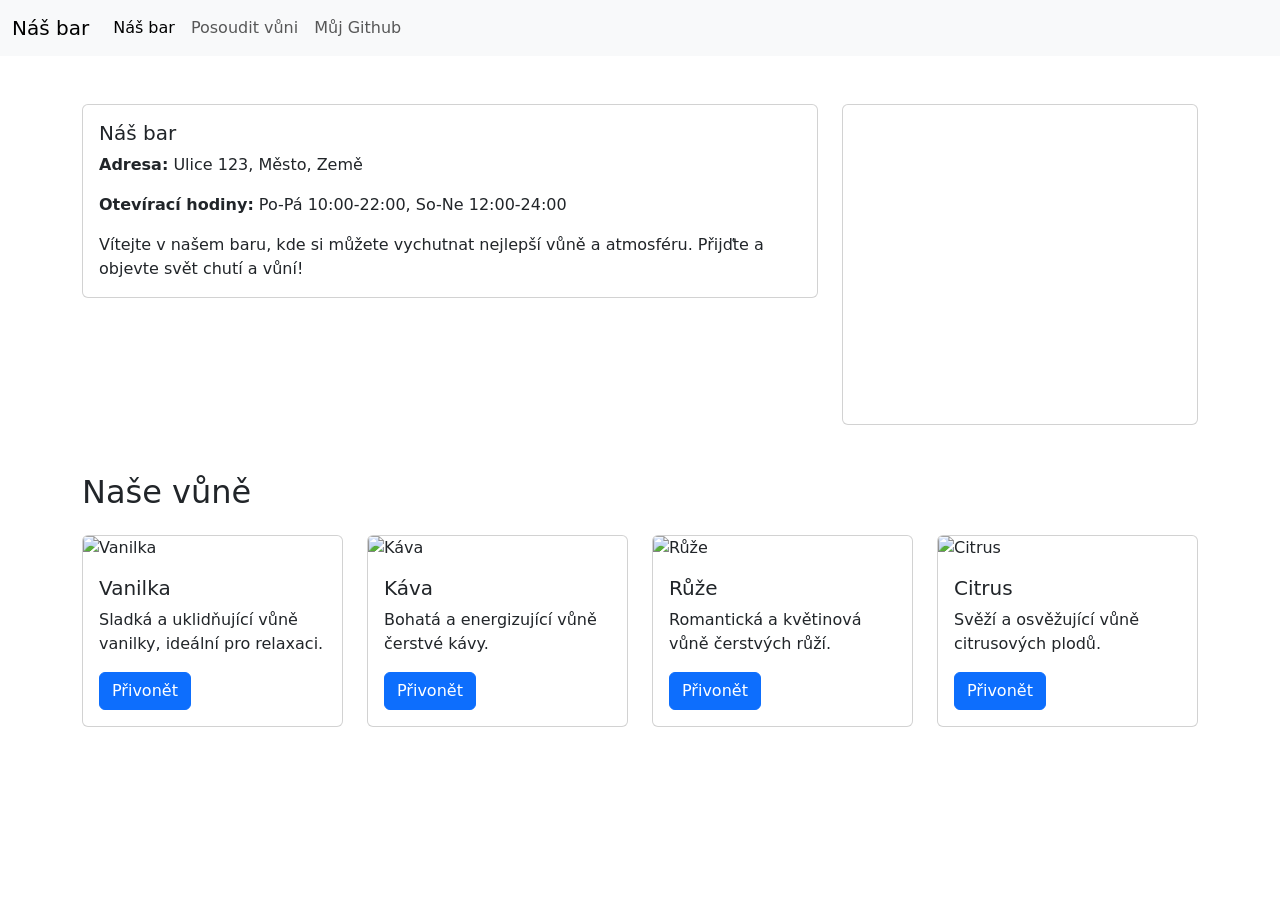
==== index.html @ 70cadab5 "first commit" ====
<!DOCTYPE html>
<html lang="cs">
<head>
    <meta charset="UTF-8">
    <meta name="viewport" content="width=device-width, initial-scale=1.0">
    <title>Náš bar</title>
    <link href="https://cdn.jsdelivr.net/npm/bootstrap@5.3.0/dist/css/bootstrap.min.css" rel="stylesheet">
</head>
<body>
    <nav class="navbar navbar-expand-lg bg-light">
        <div class="container-fluid">
            <a class="navbar-brand" href="index.html">Náš bar</a>
            <button class="navbar-toggler" type="button" data-bs-toggle="collapse" data-bs-target="#navbarNav" aria-controls="navbarNav" aria-expanded="false" aria-label="Toggle navigation">
                <span class="navbar-toggler-icon"></span>
            </button>
            <div class="collapse navbar-collapse" id="navbarNav">
                <ul class="navbar-nav">
                    <li class="nav-item">
                        <a class="nav-link active" aria-current="page" href="index.html">Náš bar</a>
                    </li>
                    <li class="nav-item">
                        <a class="nav-link" href="posoudit-vuni.html">Posoudit vůni</a>
                    </li>
                    <li class="nav-item">
                        <a class="nav-link" href="https://github.com/no-sleepin" target="_blank">Můj Github</a>
                    </li>
                </ul>
            </div>
        </div>
    </nav>

    <div class="container mt-5">
        <div class="row mb-5">
            <div class="col-lg-8">
                <div class="card">
                    <div class="card-body">
                        <h5 class="card-title">Náš bar</h5>
                        <p class="card-text"><strong>Adresa:</strong> Ulice 123, Město, Země</p>
                        <p class="card-text"><strong>Otevírací hodiny:</strong> Po-Pá 10:00-22:00, So-Ne 12:00-24:00</p>
                        <p class="card-text">Vítejte v našem baru, kde si můžete vychutnat nejlepší vůně a atmosféru. Přijďte a objevte svět chutí a vůní!</p>
                    </div>
                </div>
            </div>
            <div class="col-lg-4">
                <div class="card">
                    <div class="card-body">
                        <iframe style="border:none" src="https://mapy.com/s/bemunefabo" width="400" height="280" frameborder="0"></iframe>
                    </div>
                </div>
            </div>
        </div>

        <h2 class="mb-4">Naše vůně</h2>
        <div class="row">
            <div class="col-lg-3 col-md-6 col-12 mb-4">
                <div class="card shadow-none">
                    <img src="https://wallpapers.com/images/hd/vanilla-orchidand-beans-3iou2b6ilobou58t.png" class="card-img-top" alt="Vanilka">
                    <div class="card-body">
                        <h5 class="card-title">Vanilka</h5>
                        <p class="card-text">Sladká a uklidňující vůně vanilky, ideální pro relaxaci.</p>
                        <a href="#" class="btn btn-primary">Přivonět</a>
                    </div>
                </div>
            </div>
            <div class="col-lg-3 col-md-6 col-12 mb-4">
                <div class="card shadow-none">
                    <img src="https://img.freepik.com/premium-photo/close-up-coffee-beans_1048944-18911332.jpg" class="card-img-top" alt="Káva">
                    <div class="card-body">
                        <h5 class="card-title">Káva</h5>
                        <p class="card-text">Bohatá a energizující vůně čerstvé kávy.</p>
                        <a href="#" class="btn btn-primary">Přivonět</a>
                    </div>
                </div>
            </div>
            <div class="col-lg-3 col-md-6 col-12 mb-4">
                <div class="card shadow-none">
                    <img src="https://tse1.mm.bing.net/th/id/OIP.IXWRXPvC7GUJ32cxKUMYbQHaEc?rs=1&pid=ImgDetMain&o=7&rm=3" class="card-img-top" alt="Růže">
                    <div class="card-body">
                        <h5 class="card-title">Růže</h5>
                        <p class="card-text">Romantická a květinová vůně čerstvých růží.</p>
                        <a href="#" class="btn btn-primary">Přivonět</a>
                    </div>
                </div>
            </div>
            <div class="col-lg-3 col-md-6 col-12 mb-4" >
                <div class="card shadow-none">
                    <img src="https://web-common.vivino.com/assets/flavours/citrus.png" class="card-img-top" alt="Citrus">
                    <div class="card-body">
                        <h5 class="card-title">Citrus</h5>
                        <p class="card-text">Svěží a osvěžující vůně citrusových plodů.</p>
                        <a href="#" class="btn btn-primary">Přivonět</a>
                    </div>
                </div>
            </div>
        </div>
    </div>

    <script src="https://cdn.jsdelivr.net/npm/bootstrap@5.3.0/dist/js/bootstrap.bundle.min.js"></script>
</body>
</html>
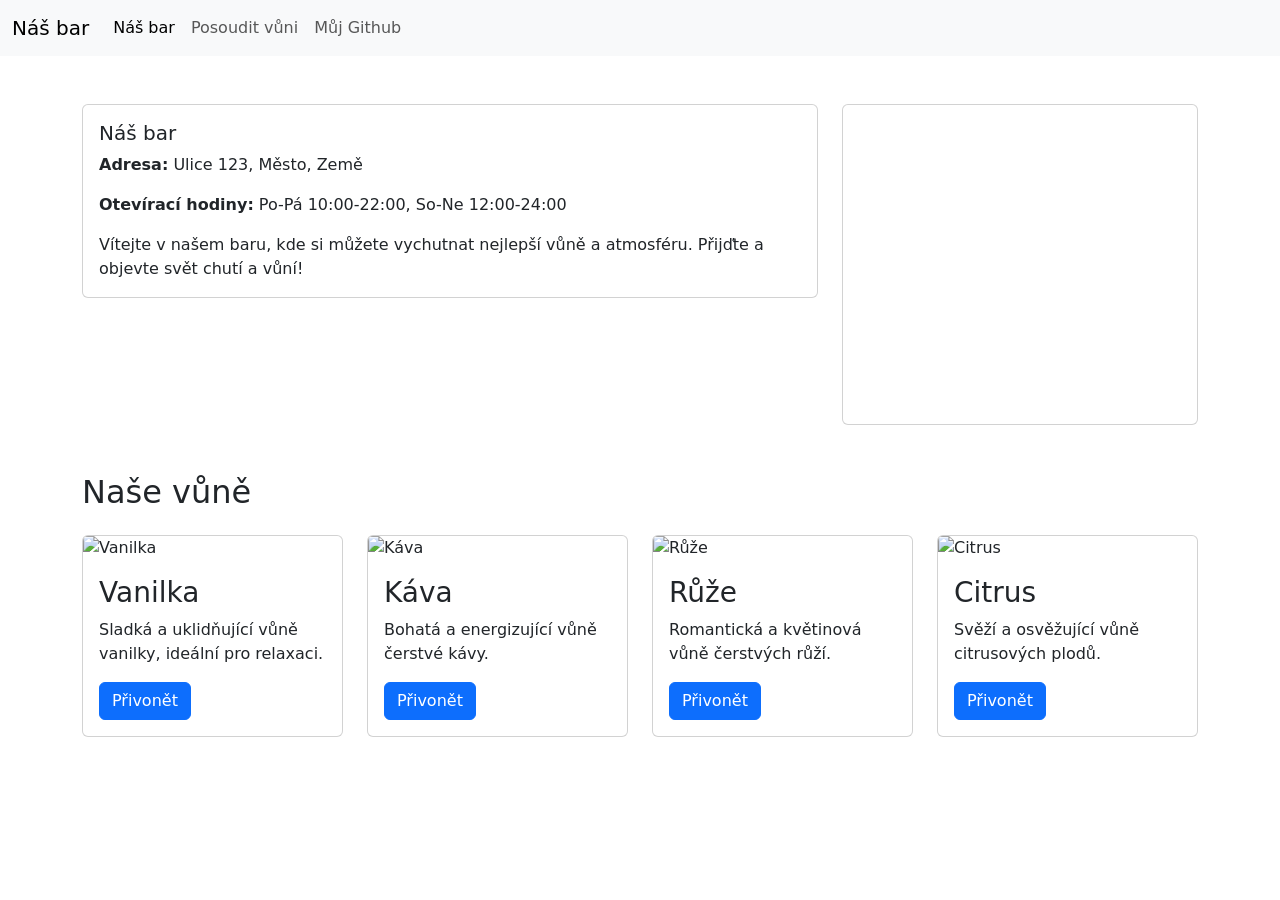
==== commit 8e841b16: "changing from h5 to h3" ====
--- a/index.html
+++ b/index.html
@@ -56,7 +56,7 @@
                 <div class="card shadow-none">
                     <img src="https://wallpapers.com/images/hd/vanilla-orchidand-beans-3iou2b6ilobou58t.png" class="card-img-top" alt="Vanilka">
                     <div class="card-body">
-                        <h5 class="card-title">Vanilka</h5>
+                        <h3 class="card-title">Vanilka</h3>
                         <p class="card-text">Sladká a uklidňující vůně vanilky, ideální pro relaxaci.</p>
                         <a href="#" class="btn btn-primary">Přivonět</a>
                     </div>
@@ -66,7 +66,7 @@
                 <div class="card shadow-none">
                     <img src="https://img.freepik.com/premium-photo/close-up-coffee-beans_1048944-18911332.jpg" class="card-img-top" alt="Káva">
                     <div class="card-body">
-                        <h5 class="card-title">Káva</h5>
+                        <h3 class="card-title">Káva</h3>
                         <p class="card-text">Bohatá a energizující vůně čerstvé kávy.</p>
                         <a href="#" class="btn btn-primary">Přivonět</a>
                     </div>
@@ -76,7 +76,7 @@
                 <div class="card shadow-none">
                     <img src="https://tse1.mm.bing.net/th/id/OIP.IXWRXPvC7GUJ32cxKUMYbQHaEc?rs=1&pid=ImgDetMain&o=7&rm=3" class="card-img-top" alt="Růže">
                     <div class="card-body">
-                        <h5 class="card-title">Růže</h5>
+                        <h3 class="card-title">Růže</h3>
                         <p class="card-text">Romantická a květinová vůně čerstvých růží.</p>
                         <a href="#" class="btn btn-primary">Přivonět</a>
                     </div>
@@ -86,7 +86,7 @@
                 <div class="card shadow-none">
                     <img src="https://web-common.vivino.com/assets/flavours/citrus.png" class="card-img-top" alt="Citrus">
                     <div class="card-body">
-                        <h5 class="card-title">Citrus</h5>
+                        <h3 class="card-title">Citrus</h3>
                         <p class="card-text">Svěží a osvěžující vůně citrusových plodů.</p>
                         <a href="#" class="btn btn-primary">Přivonět</a>
                     </div>
